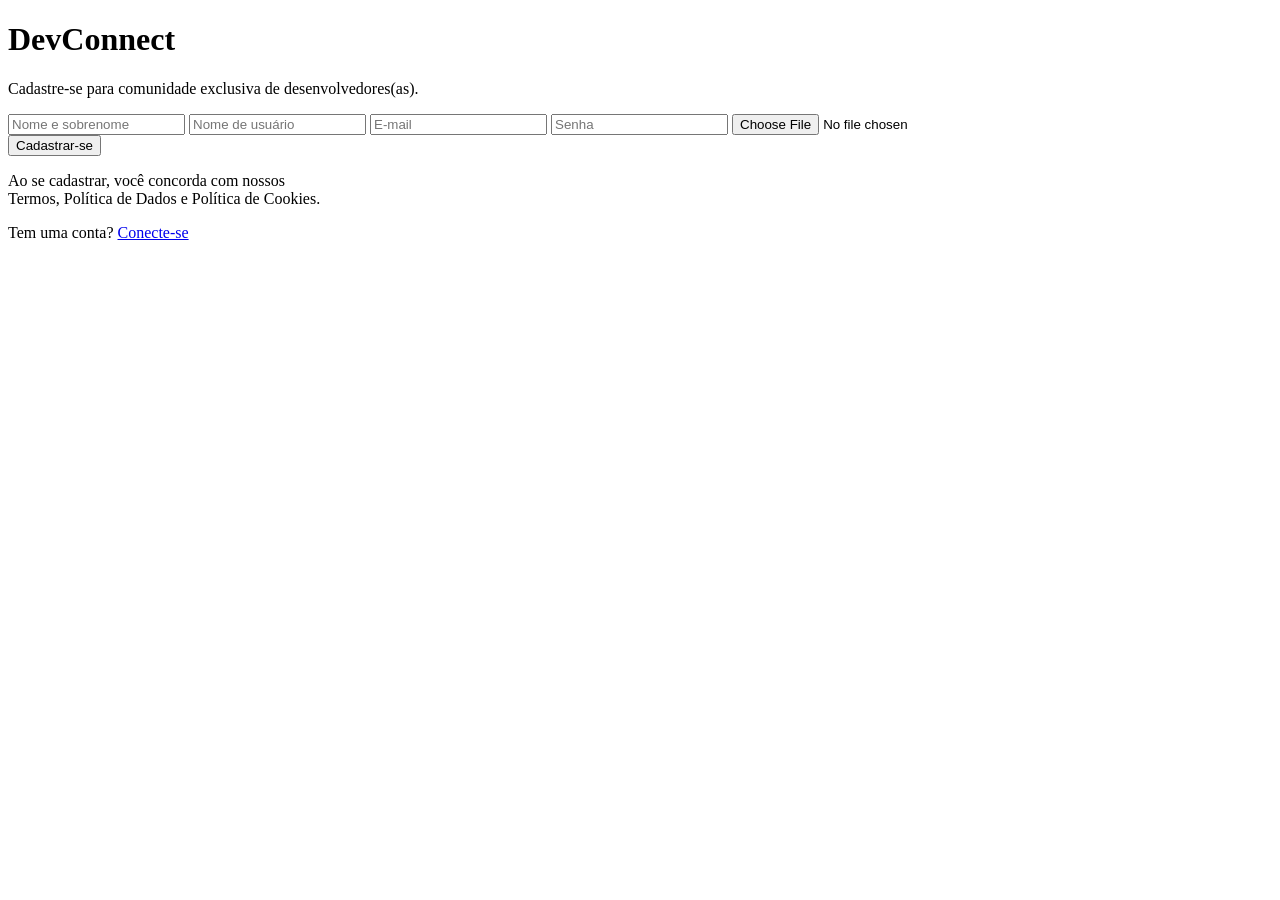
==== static_devconnect/pages/cadastro.html @ 3dccc2dd "novo projeto de cadastro HTML" ====
<!DOCTYPE html>
<html lang="pt-BR">
<head>
  <meta charset="UTF-8">
  <meta name="viewport" content="width=device-width, initial-scale=1.0">
  <title>DevConnect - Cadastro</title>
  <link rel="stylesheet" href="logincss.css">
</head>
<body>
  <main>
    <div class="mainDiv">
      <form class="formulario">
        <h1 class="logo">DevConnect</h1>
        <p>Cadastre-se para comunidade exclusiva de desenvolvedores(as).</p>

        <div class="formularioDiv">
          <input class="estilo-formulario" type="text" placeholder="Nome e sobrenome" required>
          <input class="estilo-formulario" type="text" placeholder="Nome de usuário" required>
          <input class="estilo-formulario" type="email" placeholder="E-mail" required>
          <input class="estilo-formulario" type="password" placeholder="Senha" required>
          <input class="estilo-formulario" type="file" accept="image/*">
        </div>

        <button class="formulario-botao-azul" type="submit">Cadastrar-se</button>

        <p class="info-aplicativo">
          Ao se cadastrar, você concorda com nossos<br>
          Termos, Política de Dados e Política de Cookies.
        </p>
      </form>

      <div class="secao-cadastro">
        <p>Tem uma conta? <a href="#">Conecte-se</a></p>
      </div>
    </div>
  </main>
</body>
</html>
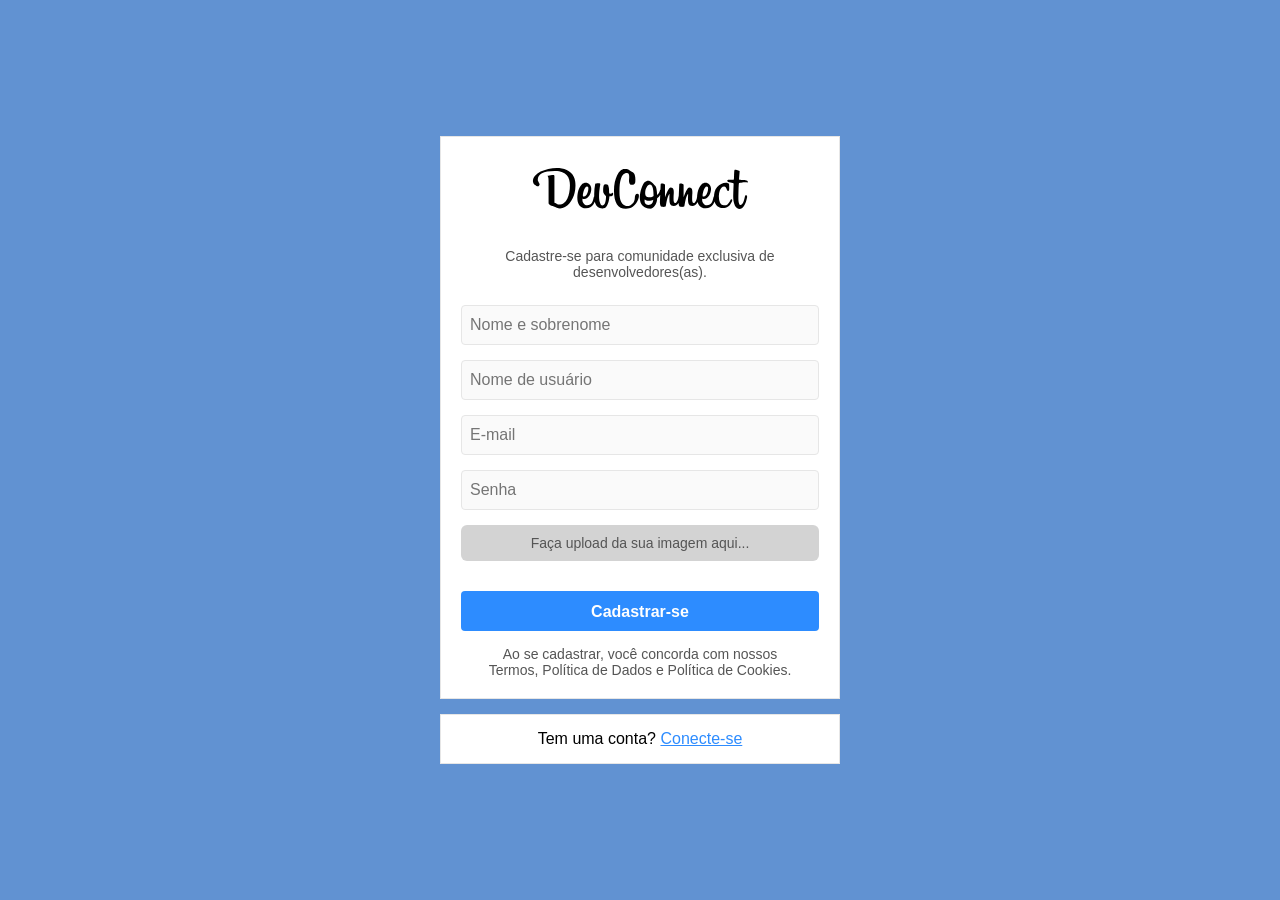
==== commit dd3edae5: "iniciado tela feed HTML e CSS" ====
--- a/static_devconnect/pages/cadastro.html
+++ b/static_devconnect/pages/cadastro.html
@@ -1,38 +1,56 @@
 <!DOCTYPE html>
 <html lang="pt-BR">
+
 <head>
-  <meta charset="UTF-8">
-  <meta name="viewport" content="width=device-width, initial-scale=1.0">
-  <title>DevConnect - Cadastro</title>
-  <link rel="stylesheet" href="logincss.css">
+    <meta charset="UTF-8">
+    <meta name="viewport" content="width=device-width, initial-scale=1.0">
+    <meta name="author" content="Nathan">
+    <meta name="description" content="Site da Empresa DevConnect">
+    <title>Tela - de - cadastro</title>
+    <link rel="shortcut icon" href="../images/logo-devconnect-sm.svg" type="image/x-icon">
+
+    <!-- Seus estilos -->
+    <link rel="stylesheet" href="../styles/global.css">
+    <link rel="stylesheet" href="../styles/cadastro.css">
 </head>
+
 <body>
-  <main>
-    <div class="mainDiv">
-      <form class="formulario">
-        <h1 class="logo">DevConnect</h1>
-        <p>Cadastre-se para comunidade exclusiva de desenvolvedores(as).</p>
+    <main>
+        <div class="mainDiv">
+            <form id="formulario-cadastro" class="formulario">
+                <img src="../images/logo-devconnect-lg.svg" alt="Logo DevConnect">
+                <p class="subtexto">Cadastre-se para comunidade exclusiva de desenvolvedores(as).</p>
 
-        <div class="formularioDiv">
-          <input class="estilo-formulario" type="text" placeholder="Nome e sobrenome" required>
-          <input class="estilo-formulario" type="text" placeholder="Nome de usuário" required>
-          <input class="estilo-formulario" type="email" placeholder="E-mail" required>
-          <input class="estilo-formulario" type="password" placeholder="Senha" required>
-          <input class="estilo-formulario" type="file" accept="image/*">
+                <div class="formularioDiv">
+                    <input type="text" id="nome" name="nome" placeholder="Nome e sobrenome" required />
+                    <input type="text" id="usuario" name="usuario" placeholder="Nome de usuário" required />
+                    <input type="email" id="email" name="email" placeholder="E-mail" required />
+                    <input type="password" id="senha" name="senha" placeholder="Senha" required />
+                </div>
+
+                <div class="upload-imagem">
+                    <label for="upload" class="upload-label">
+                        Faça upload da sua imagem aqui...
+                    </label>
+                    <input type="file" id="upload" class="upload-input" />
+                </div>
+
+                <button class="formulario-botao-azul" type="submit">Cadastrar-se</button>
+
+                <p class="texto-cadastrar">
+                    Ao se cadastrar, você concorda com nossos<br>
+                    Termos, Política de Dados e Política de Cookies.
+                </p>
+
+
+
+            </form>
+
+            <section id="secao-login" class="secao-cadastro">
+                <p>Tem uma conta? <a href="../pages/index.html">Conecte-se</a></p>
+            </section>
         </div>
+    </main>
+</body>
 
-        <button class="formulario-botao-azul" type="submit">Cadastrar-se</button>
-
-        <p class="info-aplicativo">
-          Ao se cadastrar, você concorda com nossos<br>
-          Termos, Política de Dados e Política de Cookies.
-        </p>
-      </form>
-
-      <div class="secao-cadastro">
-        <p>Tem uma conta? <a href="#">Conecte-se</a></p>
-      </div>
-    </div>
-  </main>
-</body>
-</html>
+</html>
--- a/static_devconnect/styles/global.css
+++ b/static_devconnect/styles/global.css
@@ -0,0 +1,174 @@
+:root {
+    --cor-preto: #000000;
+    --cor-azul: #2686cc;
+    --cor-branca: #ffffff;
+    --cor-cinza-escuro1: #b6b6b6;
+    --cor-cinza-escuro2: #4D4D4D;
+    --cor-cinza-escuro3: #7D7D7D;
+    --cor-cinza-escuro4: #D1D1D1;
+    --cor-cinza-medio: #e5e5e5;
+    --cor-cinza-claro: #fafafa;
+
+    --borda: 1px solid var(--cor-cinza-medio);
+    --borda-arredondada: 2px;
+
+    --tamanho-fonte-lg: 20px;
+    --tamanho-fonte-md: 16px;
+    --tamanho-fonte-sm: 14px;
+
+}
+
+@font-face {
+    font-family: Billabong;
+    src: url(../fonts/Billabong/billabong.ttf),
+        url(../fonts/Billabong/billabong_regular.otf);
+}
+
+
+/* SELETOR GLOBAL */
+* {
+    font-family: "Segoe UI", sans-serif;
+    padding: 0;
+    margin: 0;
+    box-sizing: border-box;
+    /* o valor total do tamanho do elemento conta tanto com espaços interno/externo e as bordas*/
+}
+
+body {
+    background-color: var(--cor-cinza-claro);
+}
+
+h1 {
+    position: absolute;
+    /*altera a posição do elemento*/
+    z-index: -1;
+    /*camadas do elemento*/
+    opacity: 0;
+}
+
+/* formulario */
+.estilo-formulario {
+    border: var(--borda);
+    width: 100%;
+    background-color: var(--cor-branca);
+}
+
+input {
+    width: 100%;
+    height: 35px;
+    border: var(--borda);
+    background-color: var(--cor-cinza-claro);
+}
+
+.fomulario-botao-azul {
+    width: 100%;
+    padding: 12px;
+    border: 1px solid #ccc;
+    border-radius: 4px;
+    background-color: #f0f0f0;
+    color: #000;
+    font-size: 16px;
+    cursor: pointer;
+
+}
+
+
+button {
+    width: 100%;
+    padding: 12px;
+    border: 1px solid #ccc;
+    border-radius: 4px;
+    background-color: #f0f0f0;
+    color: #000;
+    font-size: 16px;
+    cursor: pointer;
+}
+
+button:hover {
+    background-color: #e0e0e0;
+}
+
+#cabeçalho {
+    width: 100vw;
+    height: 80px;
+    background-color: var(--cor-branca);
+    display: flex;
+    justify-content: center;
+    align-items: center;
+
+    border-bottom: var(--borda);
+}
+
+#cabeçalho>nav {
+    background-color: var(--cor-branca);
+    height: 100%;
+    max-width: 1440px;
+    width: 85%;
+
+    display: flex;
+    justify-content: space-between;
+    align-items: center;
+}
+
+#Logo-mobile {
+    display: none;
+
+}
+
+.cabeçalho-acoes {
+    background-color: var(--cor-branca);
+    display: flex;
+    align-items: center;
+    gap: 15px;
+}
+
+.cabeçalho-acoes>a {
+    display: flex;
+    align-items: center;
+}
+
+#foto-de-perfil {
+    width: 40px;
+    height: 40px;
+    object-fit: cover;
+    object-position: center;
+    border-radius: 50%;
+}
+
+@media only screen and (max-width:485px) {
+    #Logo-mobile {
+        display: initial;
+    }
+
+    #Logo-desktop {
+        display: none;
+    }
+
+}
+
+main {
+    background-color: #6192D2;
+    width: 120%;
+    height: 80px;
+    display: flex;
+    justify-content: center;
+}
+
+/*upload imagem*/
+.upload-label {
+    display: block;
+    background-color: #d3d3d3;
+    color: #555;
+    text-align: center;
+    padding: 10px;
+    border-radius: 6px;
+    font-size: 14px;
+}
+
+.upload-label:hover {
+    background-color: #c2c2c2;
+}
+
+.upload-input {
+    display: none;
+}
--- a/static_devconnect/styles/cadastro.css
+++ b/static_devconnect/styles/cadastro.css
@@ -0,0 +1,109 @@
+main {
+    width: 100%;
+    min-height: 100vh;
+    display: flex;
+    align-items: center;
+    justify-content: center;
+
+}
+
+main>Div {
+    width: 100%;
+    max-width: 400px;
+    display: flex;
+    flex-direction: column;
+    align-items: center;
+    gap: 15px;
+}
+
+.formulario {
+    background: #fff;
+    display: flex;
+    flex-direction: column;
+    align-items: center;
+    border: 1px solid #e6e6e6;
+    padding: 20px;
+    gap: 15px;
+}
+
+
+
+.subtexto {
+    font-size: 14px;
+    color: #555;
+    text-align: center;
+    margin-bottom: 10px;
+}
+
+.formularioDiv {
+    width: 100%;
+    display: flex;
+    flex-direction: column;
+    gap: 15px;
+}
+
+.formularioDiv input {
+    border: 1px solid #e6e6e6;
+    width: 100%;
+    height: 40px;
+    padding: 8px;
+    border-radius: 4px;
+    font-size: 16px;
+}
+
+.formulario-botao-azul {
+    width: 100%;
+    height: 40px;
+    background-color: #2d8cff;
+    border: none;
+    color: #fff;
+    font-size: 16px;
+    font-weight: 600;
+    border-radius: 4px;
+}
+
+.formulario-botao-azul:hover {
+    background-color: #1c6fd6;
+}
+
+.texto-cadastrar {
+    font-size: 14px;
+    color: #555;
+    text-align: center;
+}
+
+.secao-cadastro {
+    background: #fff;
+    border: 1px solid #e6e6e6;
+    width: 100%;
+    padding: 15px;
+    text-align: center;
+}
+
+.secao-cadastro a {
+    color: #2d8cff;
+    font-weight: 500;
+}
+
+.upload-imagem {
+    width: 100%;
+    margin-bottom: 15px;
+}
+
+.upload-label {
+    display: block;
+    background-color: #d3d3d3;
+    color: #555;
+    text-align: center;
+    padding: 10px;
+    border-radius: 6px;
+    font-size: 14px;
+}
+
+.upload-label:hover {
+    background-color: #c2c2c2;
+}
+
+.upload-input {
+    display: none;
+}
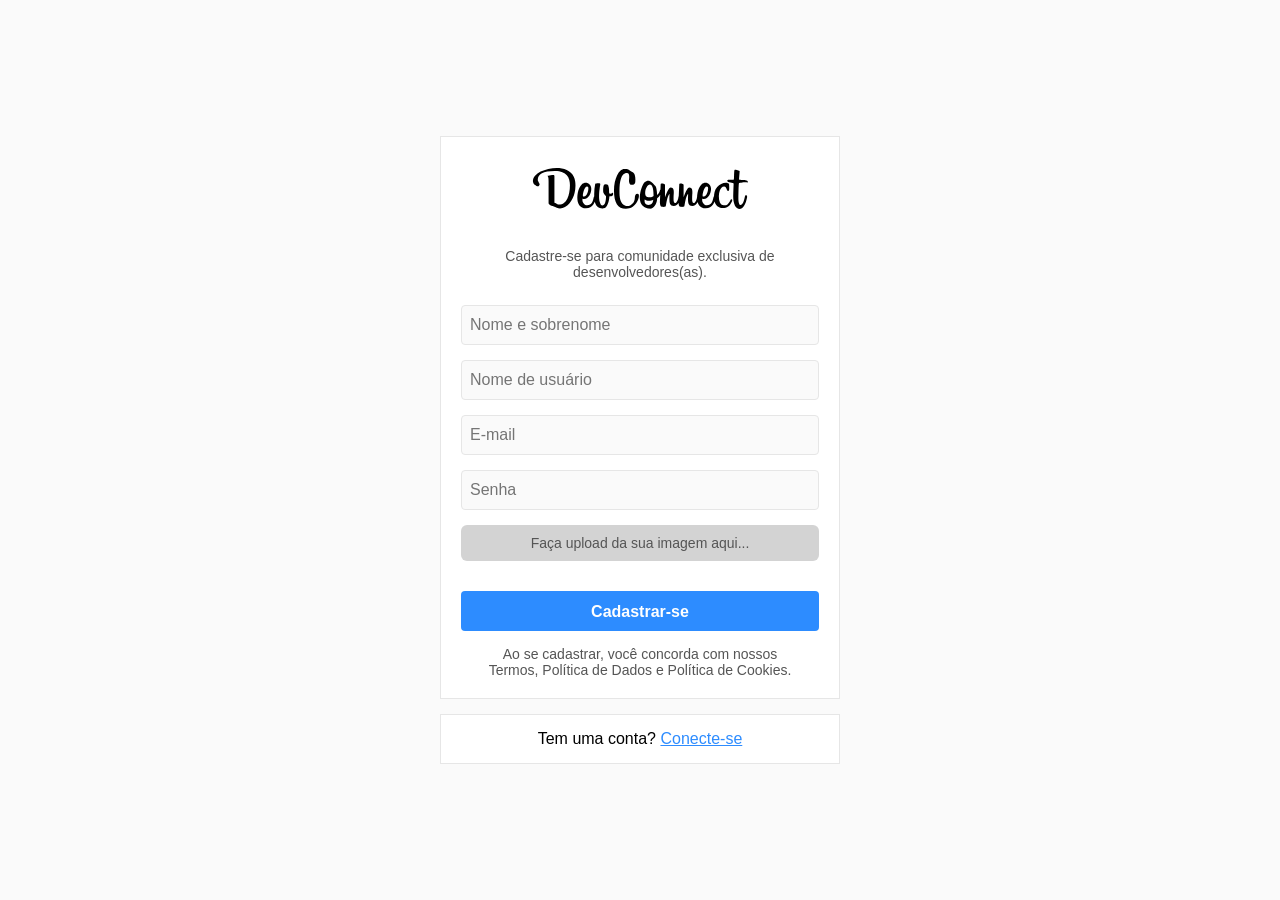
==== commit a98cf6bc: "finalizado o prjeto de html e css" ====
--- a/static_devconnect/pages/cadastro.html
+++ b/static_devconnect/pages/cadastro.html
@@ -53,4 +53,4 @@
     </main>
 </body>
 
-</html>+</html>
--- a/static_devconnect/styles/global.css
+++ b/static_devconnect/styles/global.css
@@ -32,6 +32,7 @@
     margin: 0;
     box-sizing: border-box;
     /* o valor total do tamanho do elemento conta tanto com espaços interno/externo e as bordas*/
+    outline-color: var(--cor-azul);
 }
 
 body {
@@ -39,21 +40,13 @@
 }
 
 h1 {
-    position: absolute;
-    /*altera a posição do elemento*/
-    z-index: -1;
-    /*camadas do elemento*/
-    opacity: 0;
+    position: absolute; /*altera a posição do elemento*/
+    z-index: -1; /*camadas do elemento*/
+    opacity: 0; 
 }
 
 /* formulario */
-.estilo-formulario {
-    border: var(--borda);
-    width: 100%;
-    background-color: var(--cor-branca);
-}
-
-input {
+input{
     width: 100%;
     height: 35px;
     border: var(--borda);
@@ -127,7 +120,7 @@
     align-items: center;
 }
 
-#foto-de-perfil {
+.foto-de-perfil {
     width: 40px;
     height: 40px;
     object-fit: cover;
@@ -147,7 +140,6 @@
 }
 
 main {
-    background-color: #6192D2;
     width: 120%;
     height: 80px;
     display: flex;
@@ -155,18 +147,18 @@
 }
 
 /*upload imagem*/
-.upload-label {
+.texo-upload {
     display: block;
-    background-color: #d3d3d3;
-    color: #555;
+    width: 100%;
+    max-width: 300px;
+    min-width: 35px;
+    padding: 5px;
+    background-color: var(--cor-cinza-escuro4);
+    color: var(--cor-cinza-escuro3);
     text-align: center;
-    padding: 10px;
-    border-radius: 6px;
-    font-size: 14px;
-}
-
-.upload-label:hover {
-    background-color: #c2c2c2;
+    font-weight: 600;
+    border-radius: var(--borda-arredondada);
+    
 }
 
 .upload-input {
--- a/static_devconnect/styles/cadastro.css
+++ b/static_devconnect/styles/cadastro.css
@@ -106,4 +106,4 @@
 
 .upload-input {
     display: none;
-}+}
